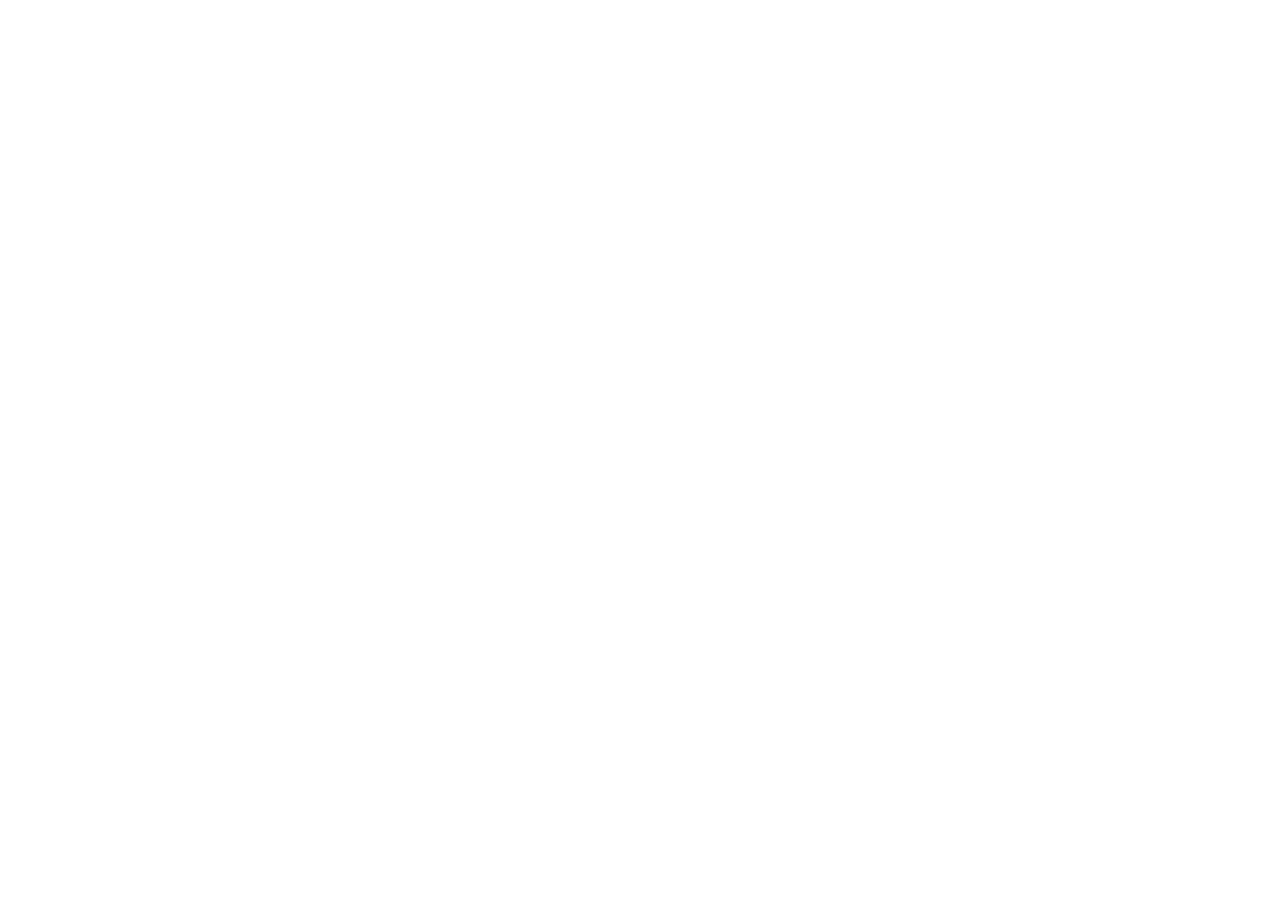
==== about.html @ da4ac17a "Updated Home Page" ====
<!DOCTYPE html>
<html lang="en">
<head>
    <meta charset="UTF-8">
    <link href="https://fonts.googleapis.com/css?family=Roboto+Mono|Space+Mono&display=swap" rel="stylesheet">
    <link href="css/index.css" rel="stylesheet">
    <meta name="viewport" content="width=device-width, initial-scale=1.0">
    <meta http-equiv="X-UA-Compatible" content="ie=edge">
    <title>Kids Fly</title>
</head>
<body>
    
</body>
</html>
---- css/index.css ----
/* http://meyerweb.com/eric/tools/css/reset/ 
   v2.0 | 20110126
   License: none (public domain)
*/
html,
body,
div,
span,
applet,
object,
iframe,
h1,
h2,
h3,
h4,
h5,
h6,
p,
blockquote,
pre,
a,
abbr,
acronym,
address,
big,
cite,
code,
del,
dfn,
em,
img,
ins,
kbd,
q,
s,
samp,
small,
strike,
strong,
sub,
sup,
tt,
var,
b,
u,
i,
center,
dl,
dt,
dd,
ol,
ul,
li,
fieldset,
form,
label,
legend,
table,
caption,
tbody,
tfoot,
thead,
tr,
th,
td,
article,
aside,
canvas,
details,
embed,
figure,
figcaption,
footer,
header,
hgroup,
menu,
nav,
output,
ruby,
section,
summary,
time,
mark,
audio,
video {
  margin: 0;
  padding: 0;
  border: 0;
  font-size: 100%;
  font: inherit;
  vertical-align: baseline;
}
/* HTML5 display-role reset for older browsers */
article,
aside,
details,
figcaption,
figure,
footer,
header,
hgroup,
menu,
nav,
section {
  display: block;
}
body {
  line-height: 1;
  box-sizing: border-box;
  max-width: 100%;
}
ol,
ul {
  list-style: none;
}
blockquote,
q {
  quotes: none;
}
blockquote:before,
blockquote:after,
q:before,
q:after {
  content: '';
  content: none;
}
table {
  border-collapse: collapse;
  border-spacing: 0;
}
html,
body {
  font-size: 62.5%;
}
.top {
  display: flex;
  justify-content: center;
}
.top .mainnav {
  display: flex;
  justify-content: space-evenly;
  margin: 2% 0;
  width: 75%;
}
.top .mainnav a {
  font-size: 1.6rem;
  color: grey;
}
.home {
  background-image: url("../images/hanson-lu-qNHbXkO3Xbc-unsplash\ \(1\).jpg");
  background-color: #cccccc;
  height: 100vh;
  background-position: center;
  background-repeat: no-repeat;
  background-size: cover;
  margin: 0 auto;
}
.home {
  width: 88%;
  display: flex;
  align-content: center;
}
.home .home1 {
  background: white;
  width: 35%;
  margin: 5% 5%;
  padding: 0 2%;
}
.home .home1 h1 {
  font-size: 5rem;
  margin: 15% 0 5% 0;
}
.home .home1 p {
  font-size: 3rem;
  margin: 10% 0;
}
.home .home1 button {
  padding: 5%;
  width: 100%;
  margin: 0 0 5% 0;
}
.plane {
  display: flex;
  justify-content: center;
  width: 90%;
  margin: 2% auto;
}
.plane .homepic {
  width: 98%;
  max-height: 50%;
}
.whyus {
  display: flex;
  justify-content: space-between;
  width: 90%;
  margin: 0 auto;
}
.whyus .family {
  width: 90%;
}
.whyus .family .playing {
  max-width: 100%;
  width: 98%;
  padding: 0;
}
.whyus .luggage {
  width: 90%;
}
.whyus .luggage .luggage2 {
  max-width: 100%;
  width: 98%;
}
.whyus .confirm {
  width: 90%;
}
.whyus .confirm .cell {
  max-width: 100%;
  width: 98%;
}
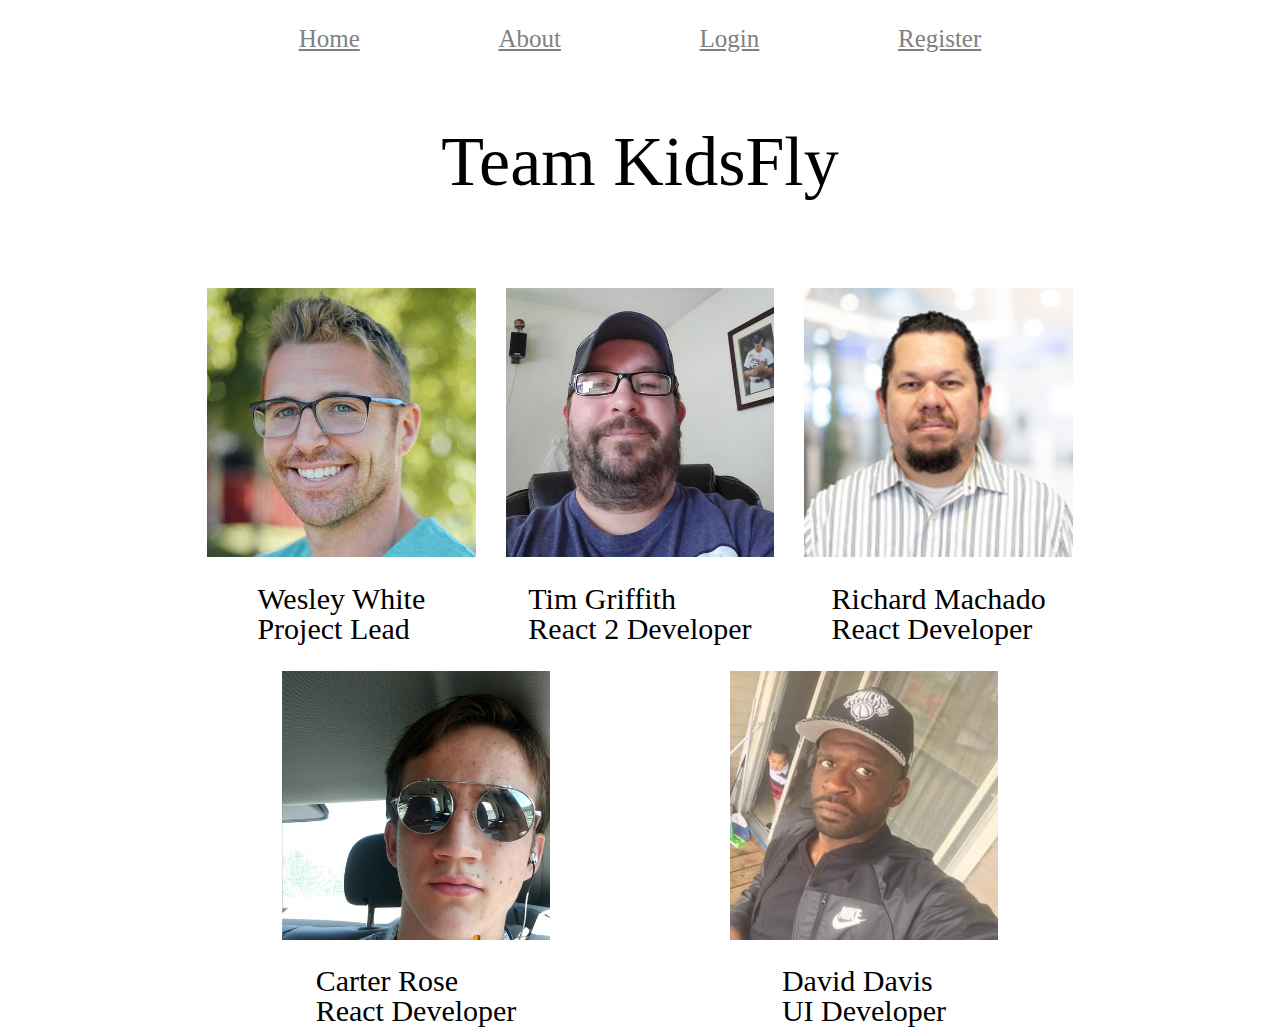
==== commit 5be29522: "updated about page" ====
--- a/about.html
+++ b/about.html
@@ -10,6 +10,42 @@
     <title>Kids Fly</title>
 </head>
 <body>
+    <div class="top">
+        <nav class="mainnav">
+            <a href="home.html">Home</a>
+            <a href="about.html">About</a>
+            <a href="#">Login</a>
+            <a href="#">Register</a>
+        </nav>
+    </div>
+    <div class="kidsfly">
+        <h1 class="buildweek">Team KidsFly</h1>
+    </div>
+    <section class="team">
+        <div class="team1">
+            <img src="images/wesleyWhite.jpeg" alt="project lead">
+            <h2>Wesley White<br>Project Lead</h2>
+        </div>
+        <div class="team1">
+            <img src="images/Tim Griffith.jpeg" alt="team member">
+            <h2>Tim Griffith<br>React 2 Developer</h2>
+        </div>
+        <div class="team1">
+            <img src="images/Richard Machado2.jpeg" alt="team memeber">
+            <h2>Richard Machado<br>React Developer</h2>
+        </div>
+    
+        <div class="team1">
+            <img src="images/CarterRose.jpeg">
+            <h2>Carter Rose<br>React Developer</h2>
+        </div>
+        <div class="team1">
+            <img src="images/David Davis.jpeg" alt="team member">
+            <h2>David Davis<br>UI Developer</h2>
+        </div>
+
+    </section>
+    
     
 </body>
 </html>--- a/css/index.css
+++ b/css/index.css
@@ -132,6 +132,43 @@
 body {
   font-size: 62.5%;
 }
+.kidsfly {
+  width: 70%;
+  margin: 4% auto 5% auto;
+  display: flex;
+  justify-content: center;
+}
+.kidsfly .buildweek {
+  font-size: 7rem;
+}
+.team {
+  width: 70%;
+  display: flex;
+  flex-wrap: wrap;
+  margin: 0 auto;
+}
+.team .team1 {
+  width: 30%;
+  display: flex;
+  flex-wrap: wrap;
+  justify-content: space-between;
+  margin: 0 auto;
+}
+.team .team1 img {
+  width: 100%;
+  margin: 10% auto;
+}
+.team .team1 h2 {
+  font-size: 3rem;
+  margin: 0 auto;
+}
+.codingpic {
+  width: 70%;
+  margin: 0 auto;
+}
+.codingpic img {
+  width: 90%;
+}
 .top {
   display: flex;
   justify-content: center;
@@ -143,7 +180,7 @@
   width: 75%;
 }
 .top .mainnav a {
-  font-size: 1.6rem;
+  font-size: 2.5rem;
   color: grey;
 }
 .home {
@@ -156,28 +193,50 @@
   margin: 0 auto;
 }
 .home {
-  width: 88%;
+  width: 90%;
   display: flex;
   align-content: center;
+}
+@media (max-width: 500px) {
+  .home {
+    width: 90%;
+  }
 }
 .home .home1 {
   background: white;
-  width: 35%;
+  width: 25%;
   margin: 5% 5%;
   padding: 0 2%;
 }
+@media (max-width: 500px) {
+  .home .home1 {
+    margin: 25% 5%;
+  }
+}
 .home .home1 h1 {
   font-size: 5rem;
-  margin: 15% 0 5% 0;
+  margin: 15% 0 10% 0;
+}
+@media (max-width: 500px) {
+  .home .home1 h1 {
+    font-size: 4rem;
+  }
 }
 .home .home1 p {
   font-size: 3rem;
-  margin: 10% 0;
+  margin: 15% 0;
+}
+@media (max-width: 500px) {
+  .home .home1 p {
+    font-size: 2rem;
+  }
 }
 .home .home1 button {
-  padding: 5%;
+  padding: 5% ;
   width: 100%;
-  margin: 0 0 5% 0;
+  margin: 0 0 2% 0;
+  font-size: 2rem;
+  background: lightgrey;
 }
 .plane {
   display: flex;
@@ -186,34 +245,130 @@
   margin: 2% auto;
 }
 .plane .homepic {
-  width: 98%;
+  width: 100%;
   max-height: 50%;
 }
+@media (max-width: 500px) {
+  .plane .homepic {
+    width: 100%;
+  }
+}
 .whyus {
   display: flex;
   justify-content: space-between;
   width: 90%;
   margin: 0 auto;
 }
+@media (max-width: 500px) {
+  .whyus {
+    border: 2px solid red;
+  }
+}
 .whyus .family {
   width: 90%;
-}
-.whyus .family .playing {
+  width: 100%;
+}
+@media (max-width: 500px) {
+  .whyus .family {
+    width: 100%;
+  }
+}
+.whyus h2 {
+  font-size: 3rem;
+  margin-top: 2.5%;
+}
+.whyus p {
+  font-size: 2rem;
+  margin: 4% 0;
+  width: 95%;
+  padding: 2%;
+}
+@media (max-width: 500px) {
+  .whyus p {
+    padding: 0;
+    width: 100%;
+  }
+}
+.whyus .playing {
+  max-width: 100%;
+  width: 88.5%;
+  padding: 0;
+}
+@media (max-width: 500px) {
+  .whyus .playing {
+    padding: 0;
+    width: 95%;
+  }
+}
+.luggage {
+  width: 90%;
+}
+@media (max-width: 500px) {
+  .luggage {
+    width: 100%;
+  }
+}
+.luggage .luggage2 {
   max-width: 100%;
   width: 98%;
-  padding: 0;
-}
-.whyus .luggage {
-  width: 90%;
-}
-.whyus .luggage .luggage2 {
+}
+@media (max-width: 500px) {
+  .luggage .luggage2 {
+    width: 100%;
+  }
+}
+.luggage h2 {
+  font-size: 3rem;
+  margin-top: 4%;
+}
+.luggage p {
+  font-size: 2rem;
+  margin: 4% 0;
+  width: 95%;
+  padding: 2%;
+}
+@media (max-width: 500px) {
+  .luggage p {
+    padding: 0;
+    width: 100%;
+  }
+}
+.confirm {
+  width: 90%;
+}
+@media (max-width: 500px) {
+  .confirm {
+    width: 100%;
+  }
+}
+.confirm .cell {
   max-width: 100%;
   width: 98%;
 }
-.whyus .confirm {
-  width: 90%;
-}
-.whyus .confirm .cell {
-  max-width: 100%;
-  width: 98%;
-}
+@media (max-width: 500px) {
+  .confirm .cell {
+    width: 100%;
+  }
+}
+.confirm h2 {
+  font-size: 3rem;
+  margin-top: 4%;
+}
+.confirm p {
+  font-size: 2rem;
+  margin: 4% 0;
+  width: 95%;
+  padding: 2%;
+}
+@media (max-width: 500px) {
+  .confirm p {
+    padding: 0;
+    width: 100%;
+  }
+}
+@media (max-width: 500px) {
+  .whyus {
+    display: flex;
+    flex-direction: column;
+  }
+}
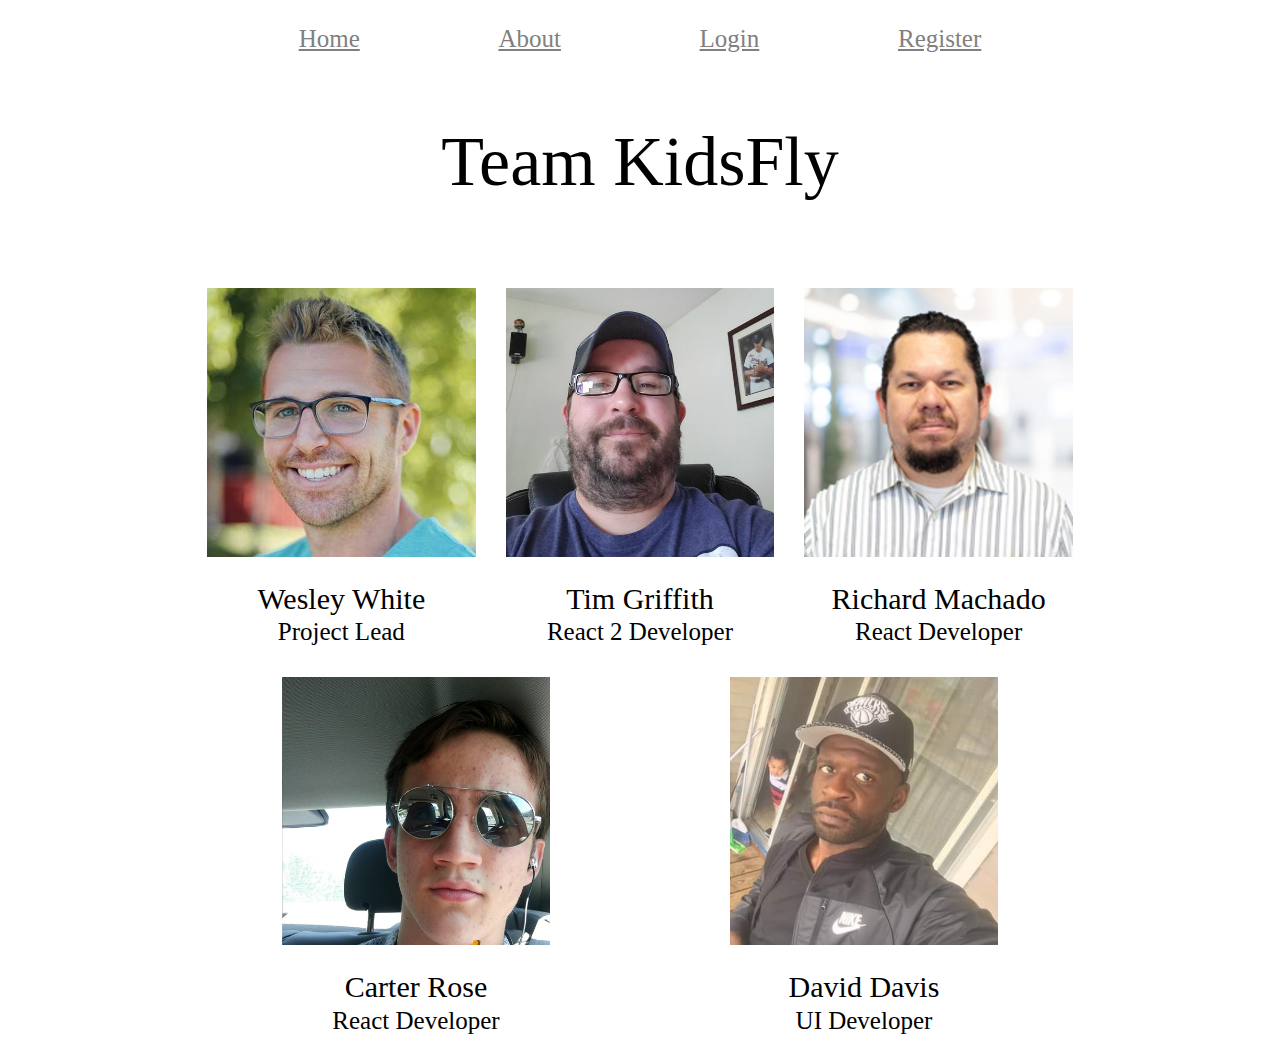
==== commit fe8aa0ec: "Updated Marketing Page" ====
--- a/about.html
+++ b/about.html
@@ -10,7 +10,7 @@
     <title>Kids Fly</title>
 </head>
 <body>
-    <div class="top">
+    <div class="aboutnav">
         <nav class="mainnav">
             <a href="home.html">Home</a>
             <a href="about.html">About</a>
@@ -24,24 +24,29 @@
     <section class="team">
         <div class="team1">
             <img src="images/wesleyWhite.jpeg" alt="project lead">
-            <h2>Wesley White<br>Project Lead</h2>
+            <h2>Wesley White</h2>
+            <h3>Project Lead</h3>
         </div>
         <div class="team1">
             <img src="images/Tim Griffith.jpeg" alt="team member">
-            <h2>Tim Griffith<br>React 2 Developer</h2>
+            <h2>Tim Griffith</h2>
+            <h3>React 2 Developer</h3>
         </div>
         <div class="team1">
             <img src="images/Richard Machado2.jpeg" alt="team memeber">
-            <h2>Richard Machado<br>React Developer</h2>
+            <h2>Richard Machado</h2>
+            <h3>React Developer</h3>
         </div>
     
         <div class="team1">
             <img src="images/CarterRose.jpeg">
-            <h2>Carter Rose<br>React Developer</h2>
+            <h2>Carter Rose</h2>
+            <h3>React Developer</h3>
         </div>
         <div class="team1">
             <img src="images/David Davis.jpeg" alt="team member">
-            <h2>David Davis<br>UI Developer</h2>
+            <h2>David Davis</h2>
+            <h3>UI Developer</h3>
         </div>
 
     </section>
--- a/css/index.css
+++ b/css/index.css
@@ -132,6 +132,25 @@
 body {
   font-size: 62.5%;
 }
+.aboutnav {
+  display: flex;
+  justify-content: center;
+}
+.aboutnav .mainnav {
+  display: flex;
+  justify-content: space-evenly;
+  margin: 2% 0;
+  width: 75%;
+}
+.aboutnav .mainnav a {
+  font-size: 2.5rem;
+  color: grey;
+}
+@media (max-width: 500px) {
+  .aboutnav .mainnav a {
+    font-size: 1.8rem;
+  }
+}
 .kidsfly {
   width: 70%;
   margin: 4% auto 5% auto;
@@ -141,6 +160,11 @@
 .kidsfly .buildweek {
   font-size: 7rem;
 }
+@media (max-width: 500px) {
+  .kidsfly .buildweek {
+    font-size: 3.5rem;
+  }
+}
 .team {
   width: 70%;
   display: flex;
@@ -161,6 +185,20 @@
 .team .team1 h2 {
   font-size: 3rem;
   margin: 0 auto;
+}
+@media (max-width: 500px) {
+  .team .team1 h2 {
+    font-size: 1.3rem;
+  }
+}
+.team .team1 h3 {
+  font-size: 2.5rem;
+  margin: 2%auto;
+}
+@media (max-width: 500px) {
+  .team .team1 h3 {
+    font-size: 1rem;
+  }
 }
 .codingpic {
   width: 70%;
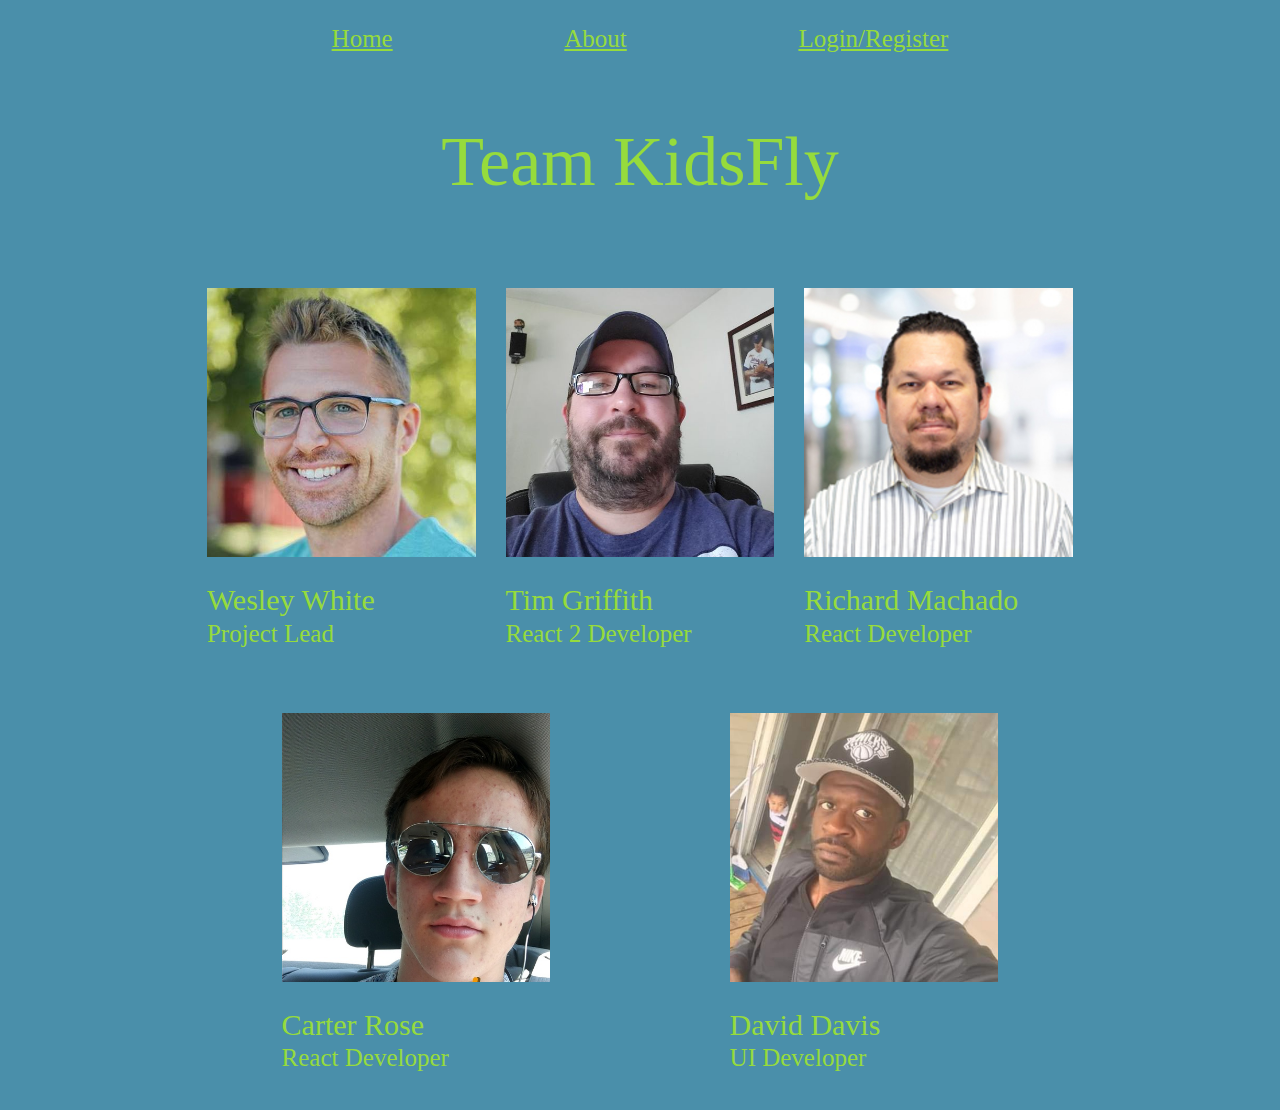
==== commit ff8d2756: "Final Product" ====
--- a/about.html
+++ b/about.html
@@ -14,8 +14,8 @@
         <nav class="mainnav">
             <a href="home.html">Home</a>
             <a href="about.html">About</a>
-            <a href="#">Login</a>
-            <a href="#">Register</a>
+            <a href="https://kids-fly.now.sh/">Login/Register</a>
+        
         </nav>
     </div>
     <div class="kidsfly">
@@ -26,6 +26,7 @@
             <img src="images/wesleyWhite.jpeg" alt="project lead">
             <h2>Wesley White</h2>
             <h3>Project Lead</h3>
+            
         </div>
         <div class="team1">
             <img src="images/Tim Griffith.jpeg" alt="team member">
--- a/css/index.css
+++ b/css/index.css
@@ -144,7 +144,7 @@
 }
 .aboutnav .mainnav a {
   font-size: 2.5rem;
-  color: grey;
+  color: #96DB3C;
 }
 @media (max-width: 500px) {
   .aboutnav .mainnav a {
@@ -153,12 +153,13 @@
 }
 .kidsfly {
   width: 70%;
+  display: flex;
+  justify-content: center;
   margin: 4% auto 5% auto;
-  display: flex;
-  justify-content: center;
 }
 .kidsfly .buildweek {
   font-size: 7rem;
+  color: #96DB3C;
 }
 @media (max-width: 500px) {
   .kidsfly .buildweek {
@@ -173,9 +174,7 @@
 }
 .team .team1 {
   width: 30%;
-  display: flex;
-  flex-wrap: wrap;
-  justify-content: space-between;
+  flex-direction: column;
   margin: 0 auto;
 }
 .team .team1 img {
@@ -185,6 +184,7 @@
 .team .team1 h2 {
   font-size: 3rem;
   margin: 0 auto;
+  color: #96DB3C;
 }
 @media (max-width: 500px) {
   .team .team1 h2 {
@@ -193,7 +193,8 @@
 }
 .team .team1 h3 {
   font-size: 2.5rem;
-  margin: 2%auto;
+  margin: 2%auto 15% auto;
+  color: #96DB3C;
 }
 @media (max-width: 500px) {
   .team .team1 h3 {
@@ -214,12 +215,15 @@
 .top .mainnav {
   display: flex;
   justify-content: space-evenly;
-  margin: 2% 0;
-  width: 75%;
+  margin: 2% 0 5% 0;
+  width: 100%;
 }
 .top .mainnav a {
   font-size: 2.5rem;
-  color: grey;
+  color: #96DB3C;
+}
+body {
+  background: #4A8FAA;
 }
 .home {
   background-image: url("../images/hanson-lu-qNHbXkO3Xbc-unsplash\ \(1\).jpg");
@@ -241,40 +245,47 @@
   }
 }
 .home .home1 {
-  background: white;
+  background: #4FC079;
   width: 25%;
+  display: flex;
+  flex-direction: column;
+  align-content: center;
   margin: 5% 5%;
   padding: 0 2%;
+  color: #4FC079;
 }
 @media (max-width: 500px) {
   .home .home1 {
-    margin: 25% 5%;
-  }
-}
-.home .home1 h1 {
-  font-size: 5rem;
+    width: 35%;
+    margin: 20% 5%;
+  }
+}
+.home .home1 .worryfree {
+  font-size: 4.2rem;
   margin: 15% 0 10% 0;
-}
-@media (max-width: 500px) {
-  .home .home1 h1 {
-    font-size: 4rem;
-  }
-}
-.home .home1 p {
-  font-size: 3rem;
-  margin: 15% 0;
-}
-@media (max-width: 500px) {
-  .home .home1 p {
+  color: #4A8FAA;
+}
+@media (max-width: 500px) {
+  .home .home1 .worryfree {
+    font-size: 3rem;
+  }
+}
+.home .home1 .schedule {
+  font-size: 2.5rem;
+  margin: 10% 0;
+  color: #4A8FAA;
+}
+@media (max-width: 500px) {
+  .home .home1 .schedule {
     font-size: 2rem;
   }
 }
 .home .home1 button {
   padding: 5% ;
   width: 100%;
-  margin: 0 0 2% 0;
+  margin: 5% 0 2% 0;
   font-size: 2rem;
-  background: lightgrey;
+  background: #4A8FAA;
 }
 .plane {
   display: flex;
@@ -299,7 +310,8 @@
 }
 @media (max-width: 500px) {
   .whyus {
-    border: 2px solid red;
+    dislpay: flex;
+    flex-direction: column;
   }
 }
 .whyus .family {
@@ -311,101 +323,107 @@
     width: 100%;
   }
 }
-.whyus h2 {
+.whyus .family .playing {
+  max-width: 100%;
+  width: 96%;
+  padding: 0;
+}
+@media (max-width: 500px) {
+  .whyus .family .playing {
+    padding: 0;
+    width: 95%;
+  }
+}
+.whyus .family h2 {
   font-size: 3rem;
-  margin-top: 2.5%;
-}
-.whyus p {
+  margin-top: 4%;
+  color: #96DB3C;
+}
+.whyus .family p {
   font-size: 2rem;
   margin: 4% 0;
   width: 95%;
   padding: 2%;
-}
-@media (max-width: 500px) {
-  .whyus p {
+  color: #96DB3C;
+}
+@media (max-width: 500px) {
+  .whyus .family p {
     padding: 0;
     width: 100%;
   }
 }
-.whyus .playing {
-  max-width: 100%;
-  width: 88.5%;
-  padding: 0;
-}
-@media (max-width: 500px) {
-  .whyus .playing {
-    padding: 0;
-    width: 95%;
-  }
-}
-.luggage {
-  width: 90%;
-}
-@media (max-width: 500px) {
-  .luggage {
-    width: 100%;
-  }
-}
-.luggage .luggage2 {
+.whyus .luggage {
+  width: 90%;
+}
+@media (max-width: 500px) {
+  .whyus .luggage {
+    width: 100%;
+  }
+}
+.whyus .luggage .luggage2 {
   max-width: 100%;
   width: 98%;
 }
 @media (max-width: 500px) {
-  .luggage .luggage2 {
-    width: 100%;
-  }
-}
-.luggage h2 {
+  .whyus .luggage .luggage2 {
+    width: 100%;
+  }
+}
+.whyus .luggage h2 {
   font-size: 3rem;
   margin-top: 4%;
-}
-.luggage p {
+  color: #96DB3C;
+}
+.whyus .luggage p {
   font-size: 2rem;
   margin: 4% 0;
   width: 95%;
   padding: 2%;
-}
-@media (max-width: 500px) {
-  .luggage p {
+  color: #96DB3C;
+}
+@media (max-width: 500px) {
+  .whyus .luggage p {
     padding: 0;
     width: 100%;
   }
 }
-.confirm {
-  width: 90%;
-}
-@media (max-width: 500px) {
-  .confirm {
-    width: 100%;
-  }
-}
-.confirm .cell {
+.whyus .confirm {
+  width: 90%;
+}
+@media (max-width: 500px) {
+  .whyus .confirm {
+    width: 100%;
+  }
+}
+.whyus .confirm .cell {
   max-width: 100%;
   width: 98%;
 }
 @media (max-width: 500px) {
-  .confirm .cell {
-    width: 100%;
-  }
-}
-.confirm h2 {
+  .whyus .confirm .cell {
+    width: 100%;
+  }
+}
+.whyus .confirm h2 {
   font-size: 3rem;
   margin-top: 4%;
-}
-.confirm p {
+  color: #96DB3C;
+}
+.whyus .confirm p {
   font-size: 2rem;
   margin: 4% 0;
   width: 95%;
   padding: 2%;
-}
-@media (max-width: 500px) {
-  .confirm p {
+  color: #96DB3C;
+}
+@media (max-width: 500px) {
+  .whyus .confirm p {
     padding: 0;
     width: 100%;
   }
 }
 @media (max-width: 500px) {
-  .whyus {
+  .whyus .whyus {
     display: flex;
     flex-direction: column;
   }
